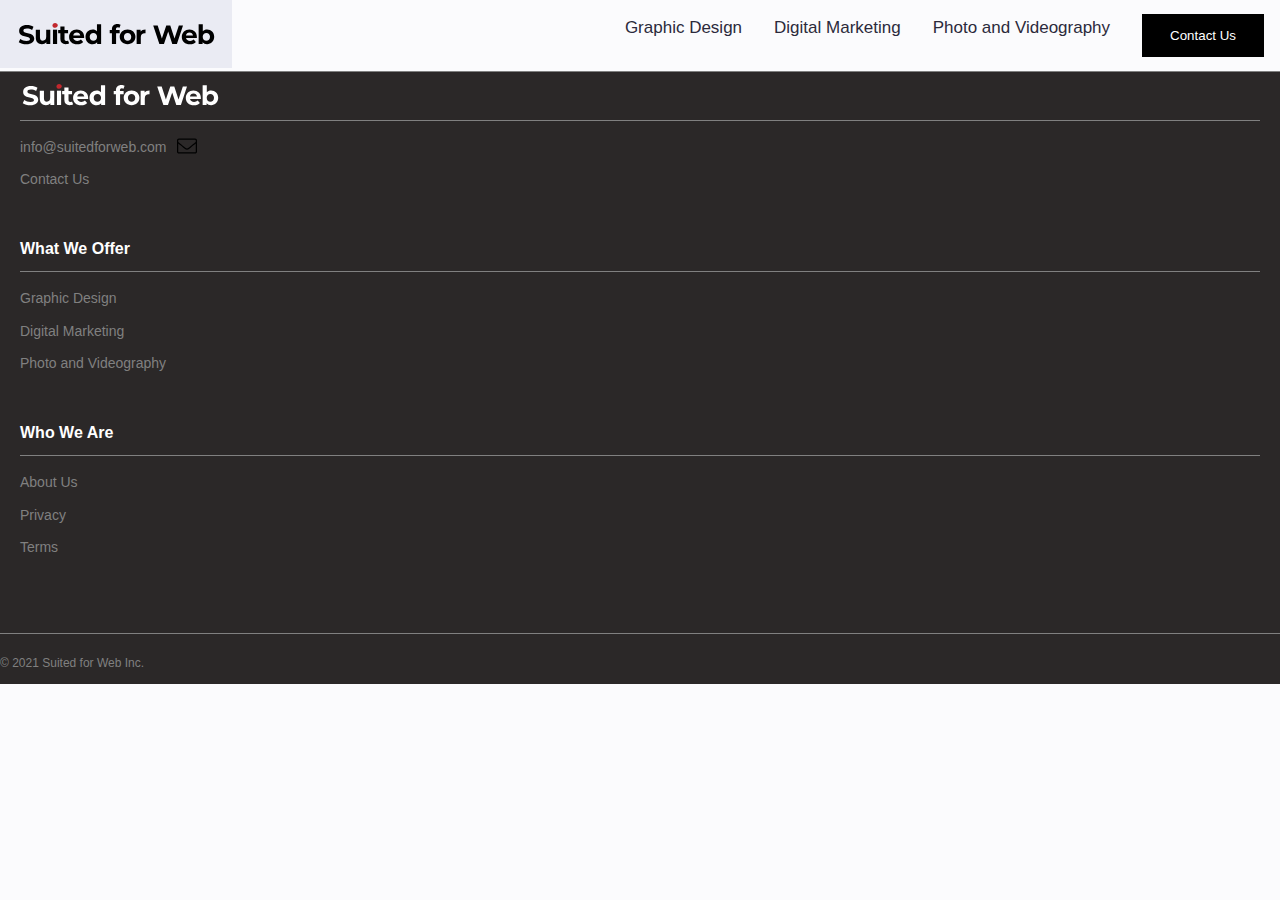
==== creativedesign.html @ 5ec40a5b "major changes - other pages added with just header/footer" ====
<!DOCTYPE html>
<html>
<head>
    <meta charset='utf-8'>
    <meta http-equiv='X-UA-Compatible' content='IE=edge'>
    <title>Creative Design</title>
    <meta name='viewport' content='width=device-width, initial-scale=1'>
    <link rel='stylesheet' type='text/css' media='screen' href='index1.css'>
    <link rel="stylesheet" href="https://cdnjs.cloudflare.com/ajax/libs/font-awesome/4.7.0/css/font-awesome.min.css">
</head>
<body>
    <header>
        <nav>
            <div class="topnav" id="myTopnav">
                <div class="maxsize">
                    <div class="mobile-nav">
                        <figure class="nav-logo">
                            <a href="index.html" class="active flex"><img src="sfw_logo.svg"></a>
                        </figure>
                        <a class="push" href="creativedesign.html">Graphic Design</a>
                        <a href="marketing.html">Digital Marketing</a>
                        <a href="media.html">Photo and Videography</a>
                        <!-- <a href="about.html">About Us</a> -->
                        <a href="mailto:info@suitedforweb.com"><button class="nav-btn">Contact Us</button></a>	
                        <a href="#" class="icon flex" onclick="myFunction()">
                            <i class="fa fa-bars"></i>
                        </a>
                    </div>
                </div>
            </div> 
        </nav> 
    </header>
    <section class="footer-section">
        <div class="footer-container maxsize">
            
            <div class="footer-col">
                <figure class="logo">
                    <img src="sfw_logo_white.svg">
                </figure>
                <!-- <p class="foot-title">SUITED FOR WEB</p> -->
                <div class="footer-contact">
                    <a href="mailto:info@suitedforweb.com"><p>info@suitedforweb.com </p><img src="envelope-light.svg"></a> 
                </div>
                <a href="mailto:info@suitedforweb.com">Contact Us</a> 
            </div>
            
            <div class="footer-col">
                <p class="foot-title">What We Offer</p>
                <div class="foot-items">
                    <a href="creativedesign.html">Graphic Design</a>
                    <a href="marketing.html">Digital Marketing</a>
                    <a href="media.html">Photo and Videography</a>
                </div>
            </div>
            
            <div class="footer-col">
                <p class="foot-title">Who We Are</p>
                <div class="foot-items">
                    <a href="#aboutbookmark">About Us</a>
                    <a href="privacy.html">Privacy</a>
                    <a href="terms.html">Terms</a>
                </div>
            </div>
        </div>    
        <footer>
            <div class="footer-items maxsize">
                <p>&copy 2021 Suited for Web Inc.</p>
            </div>
      </footer>
    </section>
    <script src='nav.js'></script>
</body>
</html>
---- index1.css ----
html {
	font-size: 10px;
	line-height: 1.6;
	width: 100%;
	height: 100%;	
    box-sizing: border-box;
}
/*margin auto 0 removes default css that come with some browsers*/
body {
  background-color: #FBFBFD;
  margin: auto 0;
  color: #2B2A3B;
  font-family: 'Montserrat', sans-serif;
}
h1, h2, h3, h4, p {
	margin: 0;
}

.maxsize {
    max-width: 1280px;
    align-self: center;
    margin: auto;
}

/* ---------------------------------------NAV */
/* NEW NAV SOLVED */
.nav-btn {
    background-color: black;
    color: white;
    border: none;
    padding: 14px 28px;
    width: auto;
}
.topnav {
    background-color: #fbfbfd;
    border-bottom: 1px solid grey;
    overflow: hidden;
    position: fixed;
    width: 100%;
    top: 0; 
}
.topnav a {
    float: left;
    display: block;
    color: #2B2A3B;
    text-align: center;
    padding: 14px 16px;
    text-decoration: none;
    font-size: 17px; 
}
.topnav a:hover {
    background-color: #eaebf3fb;
    color: black;
}
/* .topnav a.active {
  background-color: #051f3a;
  color: white;
} */
.topnav .icon {
    display: none;
  }

.active img {
    height: auto;
    width: 200px;
}


.flex img {
    display: flex;
    align-self: center;
    justify-self: center;
}


.mobile-nav {
display: flex;}

.nav-logo {
    margin: 0;
}
.push {
    margin-left: auto;
}

  /* When the screen is less than 960 pixels wide, hide all links, except for the first one ("Home"). Show the link that contains should open and close the topnav (.icon) */
@media screen and (max-width:  1018px) {
    .topnav a:not(:first-child) {display: none;}
    .topnav a.icon {
      float: right;
      display: block;
    }
  }
  
  /* The "responsive" class is added to the topnav with JavaScript when the user clicks on the icon. This class makes the topnav look good on small screens (display the links vertically instead of horizontally) */
  @media screen and (max-width: 1018px) {
    /* .topnav.responsive {position: relative;} */
    .topnav.responsive a.icon {
      position: absolute;
      right: 0;
      top: 0;
    }
    .topnav.responsive a {
      float: none;
      display: block;
      text-align: left;
    }
    .mobile-nav {
        display: block;
    }
  }

/* -----------------------------------SECTION */

/* -----------------------COVER */
.cover {
    display: block;
    background-color: rgb(43, 40, 40);
    color: white;
    padding: 100px 20px;
    margin-top: 69px;
}
.cover h1 {
    font-size: 40px;
    border-left: 5px solid white;
    padding-left: 20px;  
}

/* ------------------------ROW-1 */

.about {
    padding: 50px 0 50px 20px;
    font-size: 16px;
    background-color: whitesmoke;
}

.about h2 {
    
    font-weight: 900;
    font-size: 24px;
    padding-bottom: 10px;

}

/* ------------------------ROW-2 */

.offer {
    background-color:  rgb(43, 40, 40);
    font-size: 30px;
    font-weight: 600;
    color: #FBFBFD;
    padding: 20px;
    /* text-transform: uppercase; */
}

.offer h3 {
    padding-left: 20px ;
}

/* -------------------------ROW-3 */

.row3 {
    background-color: whitesmoke;
    padding: 50px 0;
}

.row3-container {
    display: grid;
    grid-template-columns: 1fr 2fr;
    grid-template-rows: 1fr;
    /* border: 1px solid gray; */
    background-color: #FBFBFD;
    
}

.row3-design-image {
    grid-column: 2;
    grid-row: 1;
    margin: 0;
}

.row3-design-image img {
    display: block;
    height: auto;
    width: 100%;
}

.row3-text {
    grid-column: 1;
    grid-row: 1;
    align-self: center;
    padding: 0 20px;
}

.title {
    font-size: 30px;
    font-weight: 600;
    padding-bottom: 5px;
}

.subtitle {
    font-size: 16px;
    padding-bottom: 10px;
}

.btn-1 {
    background-color: rgb(43, 40, 40);
    color: white;
    border: none;
    padding: 14px 28px;
    border-radius: 6px;
    font-size: 16px;
}

@media only screen and (min-width: 300px) {
    .row3{
        padding-top: 0;
    }
    .row3-container {
        display: block;
        margin: 10px 20px;
        padding-bottom: 20px;
        border-radius: 6px;
        box-shadow: 0 4px 8px 0 rgba(0,0,0,0.2);  
    }
    
    .row3-design-image img {
        /* box-shadow: 0 4px 8px 0 rgba(0, 0, 0, 0.2); */
        border-radius: 6px 6px 0px 0px;
    }
    /* .first-container {
        margin-top: 10px;
    } */
    .btn-1 {
        width: 100%;
        font-size: 16px;
    }
}
/* ---------------------------------------------FOOTER-SECTION */

.footer-section {
    background-color: rgb(43, 40, 40) ;
    border-top: 5px solid black;
    padding: 50px 0 10px 0;
    
}

.footer-container {
    display: flex;
    justify-content: space-between;
    padding-bottom: 30px;
}
.footer-col a {
    display: block;
    text-decoration: none;
	color: gray;
	font-size: 14px;
    padding: 5px 0;	
}

.foot-title {
    font-size: 16px;
    color: white;
    font-weight: 600;
    padding-bottom: 10px;
    border-bottom: 1px solid gray;
}
.foot-items {padding-top: 10px;}

.footer-contact {padding-top: 10px;}

.footer-contact img {
    width: 20px;
    height: 20px;
    padding-left: 10px;   
}

.footer-contact a {display: inline-flex;}

footer {
    display: block;
	color: gray;
	font-size: 12px;
	background-color: rgb(43, 40, 40) ;
    padding: 20px 0 0px 0;   
}

.footer-items {
    border-top: 1px solid grey;
    padding-top: 20px;
}

.logo {
    margin:0;
    border-bottom: 1px solid gray;

}
.logo img {
    height: auto;
    width: 200px;
}

 
@media only screen and (min-width: 300px) {
    .footer-container {
        display: block;
    }
    .footer-col {
        padding: 20px;
    }
    .footer-contact img {
        display: inline-flex;
    }
}
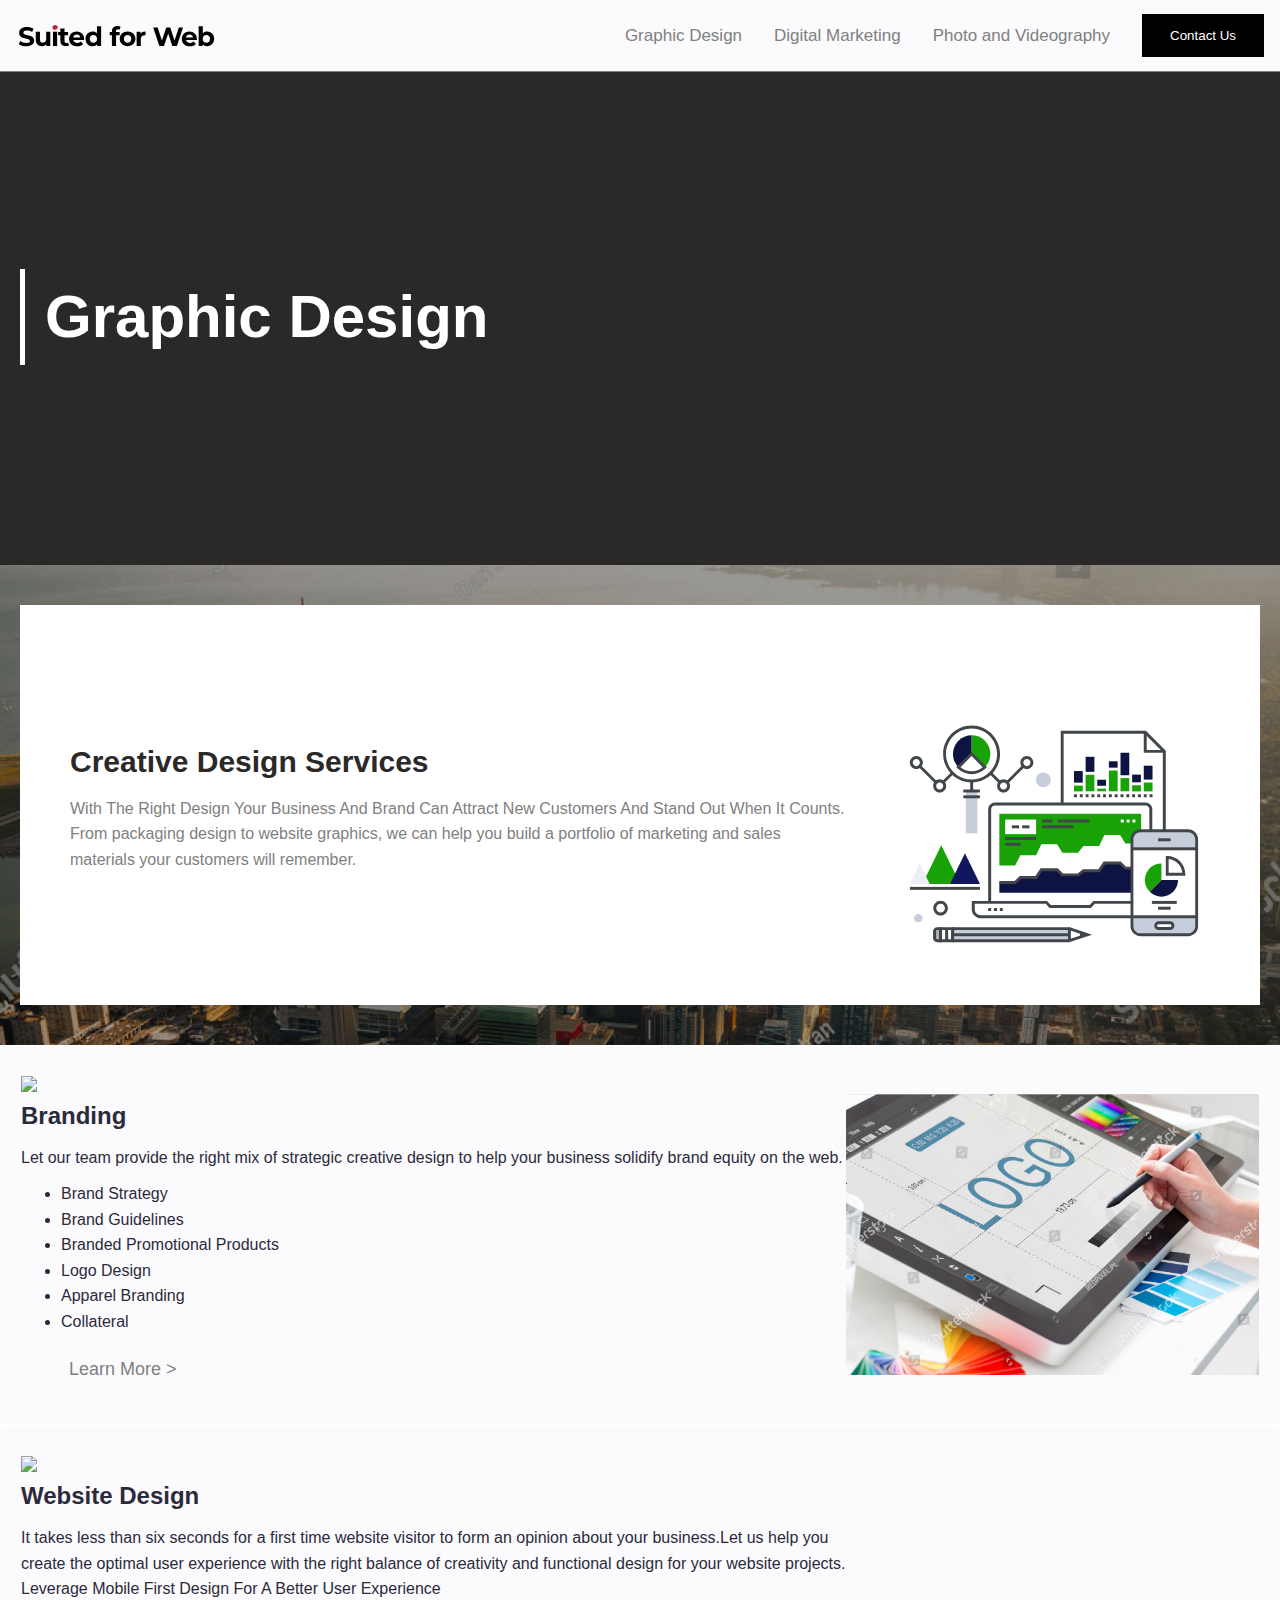
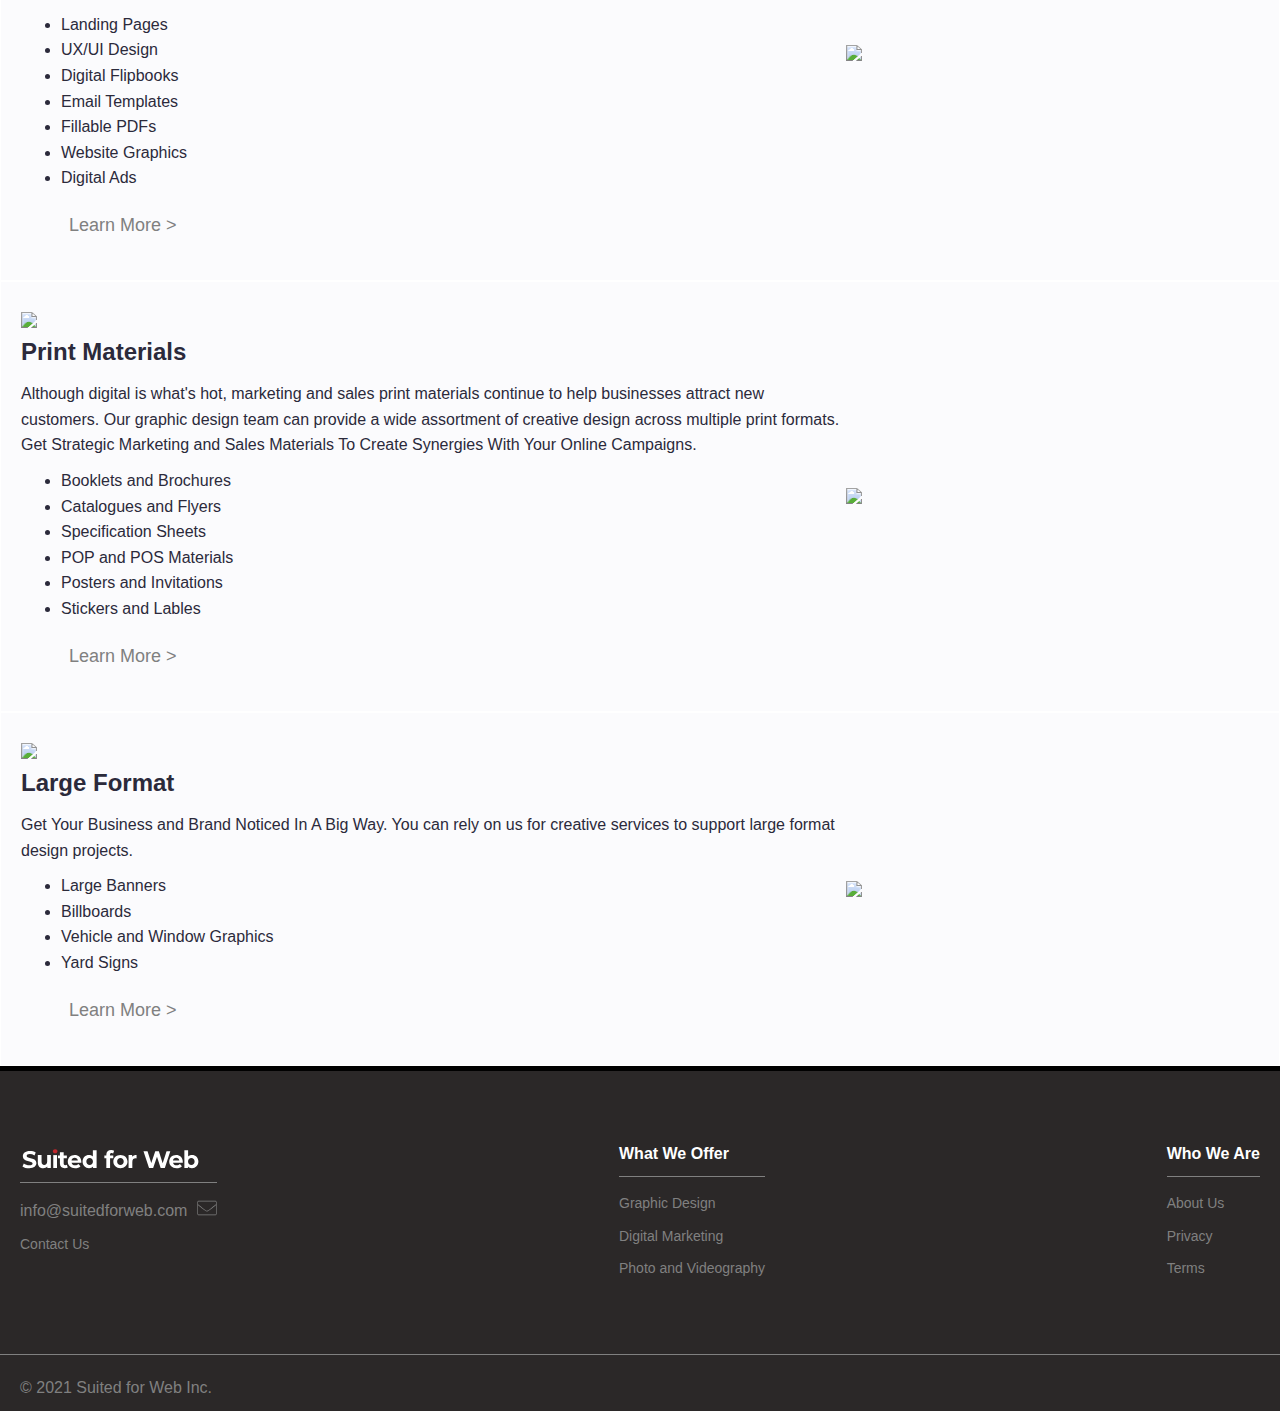
==== commit 732a0b00: "major changes - new pages" ====
--- a/creativedesign.html
+++ b/creativedesign.html
@@ -5,7 +5,7 @@
     <meta http-equiv='X-UA-Compatible' content='IE=edge'>
     <title>Creative Design</title>
     <meta name='viewport' content='width=device-width, initial-scale=1'>
-    <link rel='stylesheet' type='text/css' media='screen' href='index1.css'>
+    <link rel='stylesheet' type='text/css' media='screen' href='main.css'>
     <link rel="stylesheet" href="https://cdnjs.cloudflare.com/ajax/libs/font-awesome/4.7.0/css/font-awesome.min.css">
 </head>
 <body>
@@ -30,6 +30,130 @@
             </div> 
         </nav> 
     </header>
+    <section>
+        <div class="cover">
+            <div class="maxsize">
+                <h1>Graphic Design </h1>
+            </div>
+        </div>
+    </section>
+    <section>   
+        <div id="aboutbookmark"class="about">
+            <div class="about-grid maxsize">
+                <div class="about-text">
+                    <h2>Creative Design Services</h2>
+                    <p>With The Right Design Your Business And Brand Can Attract New Customers And Stand Out When It Counts. From packaging design to website graphics, we can help you build a portfolio of marketing and sales materials your customers will remember.</p>
+                </div>
+                
+                <img class="about-image" src="icons [Converted]_digital analytics.svg">
+            </div>  
+        </div>
+    </section>
+    <section class="product-section">
+        <div class="product-container maxsize">
+            <div class="product-title-group">
+                <figure>
+                    <img src="fingerprint-light (1).svg">
+                </figure>
+                <p>Branding</p>
+            </div>
+            <div class="product-body-group">
+                <p>Let our team provide the right mix of strategic creative design to help your business solidify brand equity on the web. </p>
+                <ul>
+                    <li>Brand Strategy</li>
+                    <li>Brand Guidelines</li>
+                    <li>Branded Promotional Products</li>
+                    <li>Logo Design</li>
+                    <li>Apparel Branding</li>
+                    <li>Collateral</li>
+                </ul> 
+            </div>
+            <div class="btn-move">
+                <button class="btn-1">Learn More ></button>
+            </div> 
+            <figure class="product-image">
+                <img src="designguy.JPG">
+            </figure>
+            
+        </div>
+        <div class="product-container maxsize">
+            <div class="product-title-group">
+                <figure>
+                    <img src="phone-laptop-light (1).svg">
+                </figure>
+                <p>Website Design</p> 
+            </div>
+            <div class="product-body-group">
+                <p>It takes less than six seconds for a first time website visitor to form an opinion about your business.Let us help you create the optimal user experience with the right balance of creativity and functional design for your website projects. Leverage Mobile First Design For A Better User Experience</p>   
+                <ul>
+                    <li>Landing Pages</li>
+                    <li>UX/UI Design</li>
+                    <li>Digital Flipbooks</li>
+                    <li>Email Templates</li>
+                    <li>Fillable PDFs</li>
+                    <li>Website Graphics</li>
+                    <li>Digital Ads</li>				
+                </ul> 
+            </div>
+            <div class="btn-move">
+                <button class="btn-1">Learn More ></button>
+            </div> 
+            <figure class="product-image">
+                <img src="web-design.JPG">
+                <!-- https://www.shutterstock.com/image-photo/responsive-web-design-on-mobile-devices-299559932 -->
+            </figure>
+        </div>
+        <div class="product-container maxsize">
+            <div class="product-title-group">
+                <figure>
+                    <img src="layer-plus-light (1).svg">
+                </figure>
+                <p>Print Materials</p> 
+            </div>
+            <div class="product-body-group">
+                <p>Although digital is what's hot, marketing and sales print materials continue to help businesses attract new customers. Our graphic design team can provide a wide assortment of creative design across multiple print formats. Get Strategic Marketing and Sales Materials To Create Synergies With Your Online Campaigns.</p>
+                <ul>
+                    <li>Booklets and Brochures</li>
+                    <li>Catalogues and Flyers</li>
+                    <li>Specification Sheets</li>
+                    <li>POP and POS Materials</li>
+                    <li>Posters and Invitations</li>
+                    <li>Stickers and Lables</li>
+                </ul> 
+            </div>
+            <div class="btn-move">
+                <button class="btn-1">Learn More ></button>
+            </div> 
+            <figure class="product-image">
+                <img src="print.JPG">
+                <!-- https://www.shutterstock.com/image-photo/stack-open-colorful-magazines-information-302843033 -->
+            </figure>
+        </div>
+        <div class="product-container maxsize">
+            <div class="product-title-group">
+                <figure>
+                    <img src="phone-laptop-light (1).svg">
+                </figure>
+                <p>Large Format</p> 
+            </div>
+            <div class="product-body-group">
+                <p>Get Your Business and Brand Noticed In A Big Way. You can rely on us for creative services to support large format design projects.</p>
+                <ul>
+                    <li>Large Banners</li>
+                    <li>Billboards</li>
+                    <li>Vehicle and Window Graphics</li>
+                    <li>Yard Signs</li>
+                </ul>
+            </div>
+            <div class="btn-move">
+                <button class="btn-1">Learn More ></button>
+            </div> 
+            <figure class="product-image">
+                <img src="large-format.JPG">
+                <!-- https://www.shutterstock.com/image-photo/new-york-cityusa-may-24-2019-1445263616 -->
+            </figure>
+        </div>
+    </section>
     <section class="footer-section">
         <div class="footer-container maxsize">
             
--- a/main.css
+++ b/main.css
@@ -0,0 +1,436 @@
+html {
+	font-size: 10px;
+	line-height: 1.6;
+	width: 100%;
+	height: 100%;	
+    box-sizing: border-box;
+}
+/*margin auto 0 removes default css that come with some browsers*/
+body {
+  background-color: #FBFBFD;
+  margin: auto 0;
+  color: #2B2A3B;
+  font-family: 'Montserrat', sans-serif;
+}
+h1, h2, h3, h4, p, figure {
+	margin: 0;
+}
+
+.maxsize {
+    max-width: 1400px;
+    align-self: center;
+    margin: auto;
+}
+/* ---------------------------------------NAV */
+/* NEW NAV SOLVED */
+.nav-btn {
+    background-color: black;
+    color: white;
+    border: none;
+    padding: 14px 28px;
+    width: auto;
+}
+.topnav {
+    background-color: #fbfbfd;
+    border-bottom: 1px solid grey;
+    overflow: hidden;
+    position: fixed;
+    width: 100%;
+    top: 0;
+    z-index: 1;
+}
+.topnav a {
+    float: left;
+    display: block;
+    color: gray;
+    text-align: center;
+    padding: 14px 16px;
+    text-decoration: none;
+    font-size: 17px; 
+}
+.topnav a:hover {
+    background-color: #eaebf3fb;
+    color: black;
+}
+/* .topnav a.active {
+  background-color: #051f3a;
+  color: white;
+} */
+.topnav .icon {
+    display: none;
+  }
+
+.active img {
+    height: auto;
+    width: 200px;
+}
+
+
+.flex img {
+    display: flex;
+    align-self: center;
+    justify-self: center;
+}
+
+.mobile-nav {
+    display: flex;
+    align-items: center; 
+}
+
+.nav-logo {
+    margin: 0;
+}
+.push {
+    margin-left: auto;
+}
+
+
+  /* When the screen is less than 960 pixels wide, hide all links, except for the first one ("Home"). Show the link that contains should open and close the topnav (.icon) */
+@media screen and (max-width:  1018px) {
+    .topnav a:not(:first-child) {display: none;}
+    .topnav a.icon {
+      float: right;
+      display: block;
+    }
+  }
+  
+  /* The "responsive" class is added to the topnav with JavaScript when the user clicks on the icon. This class makes the topnav look good on small screens (display the links vertically instead of horizontally) */
+  @media screen and (max-width: 1018px) {
+    /* .topnav.responsive {position: relative;} */
+    .topnav.responsive a.icon {
+      position: absolute;
+      right: 0;
+      top: 0;
+    }
+    .topnav.responsive a {
+      float: none;
+      display: block;
+      text-align: left;
+    }
+    .mobile-nav {
+        display: block;
+    }
+  }
+
+/* -----------------------------------SECTION */
+
+/* -----------------------COVER */
+.cover {
+    display: block;
+    background-color: rgb(43, 40, 40);
+    color: white;
+    padding: 100px 20px;
+    margin-top: 69px; 
+}
+.cover h1 {
+    font-size: 40px;
+    border-left: 5px solid white;
+    padding-left: 20px;  
+}
+/* ------------------------ROW-1 */
+/* ------------------------ROW-1 */
+.about {
+    padding: 20px;
+    font-size: 16px;
+    background-color: #FBFBFD;
+    color: gray; 
+    
+}
+.about h2 {
+    font-weight: 900;
+    font-size: 24px;
+    padding-bottom: 10px;
+    color: rgb(43, 40, 40);
+}
+.about-grid {
+    display: flex;
+    background-color: #FBFBFD;  
+}
+.about-image {
+    display: none;
+}
+/* -------------------------MQ Test - Size 2 */
+@media only screen and (min-width: 335px) {
+    .about {
+        padding: 40px 20px;
+    }
+} 
+/* ----------------------------------------------------Product Section */
+.product-section {
+    background-color: gray;   
+}
+.product-container {
+    display: block;
+    padding: 30px 20px;
+    border: 1px solid white;
+    background-color: #FBFBFD;
+    
+}
+.product-title-group img {
+    height: auto;
+    width: 60px;
+}
+.product-image {
+    display: none;
+}
+.product-image img {
+    height: auto;
+    width: 100%;
+    align-items: center;
+}
+.product-title-group p {
+    font-size: 24px;
+    font-weight: 800;
+    padding-bottom: 10px;
+}
+.product-body-group li, p {
+    font-size: 16px;
+}
+
+
+
+/*  */
+
+/* -------------------------MQ Test - Size 2 */
+@media only screen and (min-width: 335px) {
+    .about {
+        padding: 40px 20px;
+    }
+}   
+
+/*Small devices (portrait tablets and large phones, 600px and up) */
+
+/* ------------------------ROW-2 */
+.offer {
+    background-color:  rgb(43, 40, 40);
+    border-top: 5px solid black;
+    border-bottom: 5px solid black;
+    font-size: 30px;
+    font-weight: 600;
+    color: white;
+    padding: 20px;
+    /* text-transform: uppercase; */
+}
+
+.offer-sub p {
+    font-size: 20px;
+    color: gray;
+}
+
+/* -------------------------ROW-3 */
+
+.btn-1 {
+    background-color: rgb(43, 40, 40);
+    color: white;
+    border: none;
+    padding: 14px 28px;
+    border-radius: 3px;
+    font-size: 16px;
+    width: 100%;
+}
+.btn-move {
+    margin: 0 20px;
+}
+
+/* TEST Large devices (laptops/desktops, 992px and up) -photo and video image breaking it's container */
+@media only screen and (min-width: 800px) {
+    /* -----------------------COVER */
+    .cover {padding: 200px 20px;}
+    .cover h1 {
+        font-size: 60px;
+        border-left: 5px solid white;
+        padding-left: 20px;  
+    }
+    /* ------------------------ROW-1 */
+   /* ------------------------ROW-1 */
+   .about {
+    background-image: url("about us.jpg");
+    background-repeat: no-repeat;
+    background-size: cover;
+   
+    }
+    .about-grid {
+        display: grid;
+        grid-template-columns: 2fr 1fr;
+        grid-template-rows: auto;
+        background-color: white;
+        
+        padding: 50px 0;
+        
+    }
+    .about-text {
+        grid-column: 1;
+        grid-row: 1;
+        margin-left: 50px;
+        align-self: center;
+    }
+    .about-image {
+        display: block;
+        grid-column: 2;
+        grid-row: 1;
+        margin-right: 20px;
+    }
+    .about-grid img {
+        height: 300px;
+        width: 100%; 
+    }
+    .about {font-size: 18px;}
+    .about h2 {font-size: 30px;}
+    
+    /* ------------------------ROW-2 */
+    .product-container {
+        display: grid;
+        grid-template-columns: 2fr 1fr;
+        grid-template-rows: auto auto auto;
+    }
+    .product-title-group {
+        grid-column: 1;
+        grid-row: 1;
+        
+    }
+    .product-body-group {
+        grid-column: 1;
+        grid-row: 2;   
+    }
+    .product-image {
+        display: flex;
+        grid-column: 2;
+        grid-row: 1/4;
+        align-self: center;
+    }
+    .btn-move {
+        grid-column: 1;
+        grid-row: 3;
+    }
+
+    /*  */
+    .offer {
+        font-size: 50px;
+        padding: 30px 20px;
+    }
+    .offer-sub p {font-size: 24px;}
+    .row3{ padding: 10px 0;}
+    .row3-container {
+        display: grid;
+        grid-template-columns: 1fr 2fr;
+        grid-template-rows: auto auto;
+        margin: 20px auto;
+        padding: 0;
+        /* border: 1px solid gray; */
+        border-radius: 0;
+        box-shadow: none;
+    }
+    .row3-design-image {
+        grid-column: 2;
+        grid-row: 1/3;   
+    }
+    .row3-design-image img {
+        height: auto;
+        width: 100%;
+        border-radius: 0;
+        transition: 0.2s;
+    }
+    .row3-design-image img:hover {
+        opacity: 0.7;
+        width: 102%;
+    }  
+    .row3-text {
+        grid-column: 1;
+        grid-row: 1;
+        /* align-self: center;  */
+        background-color: #FBFBFD;
+        padding: 20px;
+        margin: 20px;  
+    }
+    .title {font-size: 40px;}
+    .subtitle {font-size: 18px;}
+    
+    .btn-1 {
+        background-color: #FBFBFD;
+        color: gray;
+        font-size: 18px;
+        width: auto;
+        transition: 0.2s;
+    }
+   
+  
+    .btn-move button:hover {
+        font-size: 20px;
+        color: rgb(43, 40, 40);
+    }
+}
+/* ---------------------------------------------FOOTER-SECTION */
+
+.footer-section {
+    background-color: rgb(43, 40, 40) ;
+    border-top: 5px solid black;
+    padding: 50px 0 10px 0; 
+}
+.footer-container {
+    display: block;
+    padding-bottom: 30px;
+}
+.footer-col {
+    padding: 20px;
+}
+.footer-col a {
+    display: block;
+    text-decoration: none;
+	color: gray;
+	font-size: 14px;
+    padding: 5px 0;	
+}
+.logo {
+    margin: 0;
+    border-bottom: 1px solid gray;
+}
+.logo img {
+    height: auto;
+    width: 180px;
+}
+.footer-contact {padding-top: 10px;}
+.footer-contact a {display: inline-flex;}
+.footer-contact img {
+    width: 20px;
+    height: 20px;
+    padding-left: 10px;
+    display: inline-flex;  
+}
+.foot-title {
+    font-size: 16px;
+    color: white;
+    font-weight: 600;
+    padding-bottom: 10px;
+    border-bottom: 1px solid gray;
+}
+.foot-items {padding-top: 10px;}
+footer {
+    display: block;
+	color: gray;
+	font-size: 12px;
+	background-color: rgb(43, 40, 40) ;
+    padding: 20px 0 0 0;   
+}
+.footer-items {
+    border-top: 1px solid grey;
+    padding-top: 20px;
+}
+.footer-items p {
+    padding-left: 20px ;
+}
+
+
+
+ 
+@media only screen and (min-width: 800px) {
+    .footer-container {
+        display: flex;
+        justify-content: space-between;
+    }
+    
+    /* .footer-contact img {
+        display: inline-flex;
+    } */
+}
+
+
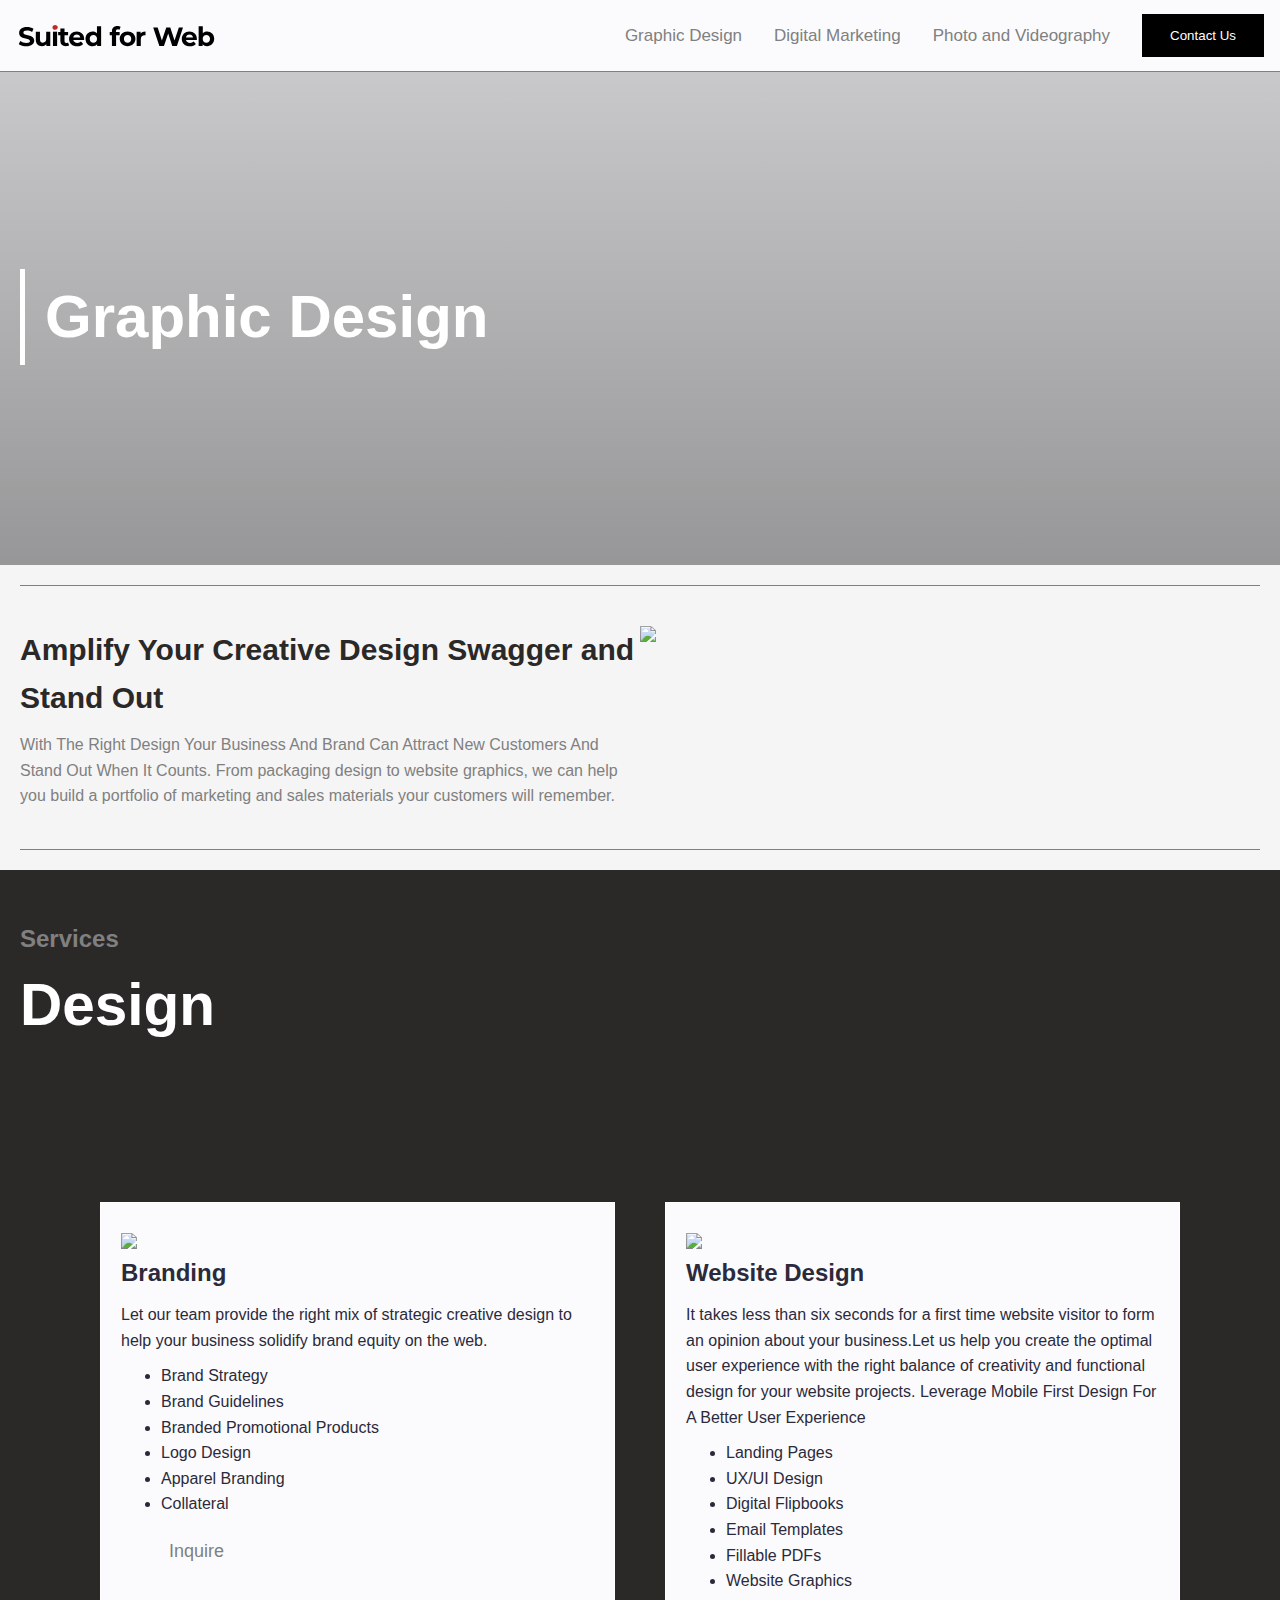
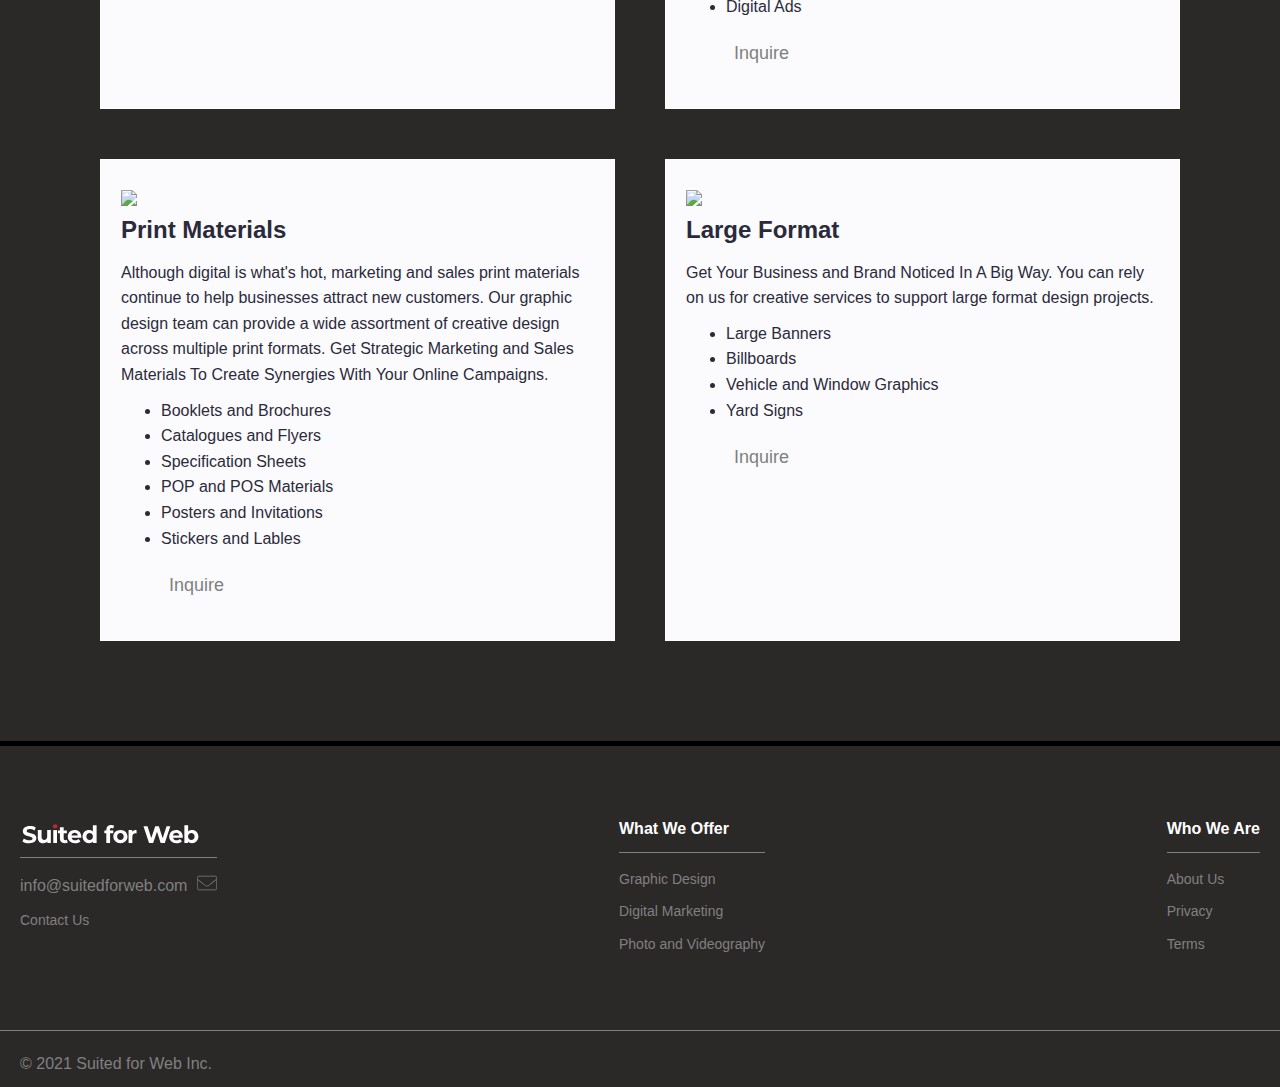
==== commit a1f55694: "major changes" ====
--- a/creativedesign.html
+++ b/creativedesign.html
@@ -5,7 +5,7 @@
     <meta http-equiv='X-UA-Compatible' content='IE=edge'>
     <title>Creative Design</title>
     <meta name='viewport' content='width=device-width, initial-scale=1'>
-    <link rel='stylesheet' type='text/css' media='screen' href='main.css'>
+    <link rel='stylesheet' type='text/css' media='screen' href='creativedesign.css'>
     <link rel="stylesheet" href="https://cdnjs.cloudflare.com/ajax/libs/font-awesome/4.7.0/css/font-awesome.min.css">
 </head>
 <body>
@@ -41,119 +41,115 @@
         <div id="aboutbookmark"class="about">
             <div class="about-grid maxsize">
                 <div class="about-text">
-                    <h2>Creative Design Services</h2>
+                    <h2>Amplify Your Creative Design Swagger and Stand Out</h2>
                     <p>With The Right Design Your Business And Brand Can Attract New Customers And Stand Out When It Counts. From packaging design to website graphics, we can help you build a portfolio of marketing and sales materials your customers will remember.</p>
                 </div>
                 
-                <img class="about-image" src="icons [Converted]_digital analytics.svg">
+                <img class="about-image" src="yellowmag.jpg">
             </div>  
         </div>
     </section>
-    <section class="product-section">
-        <div class="product-container maxsize">
-            <div class="product-title-group">
-                <figure>
-                    <img src="fingerprint-light (1).svg">
-                </figure>
-                <p>Branding</p>
+    <section class="offer">
+        <div class="maxsize">      
+            <div class="offer-sub">
+                <p>Services</p>
             </div>
-            <div class="product-body-group">
-                <p>Let our team provide the right mix of strategic creative design to help your business solidify brand equity on the web. </p>
-                <ul>
-                    <li>Brand Strategy</li>
-                    <li>Brand Guidelines</li>
-                    <li>Branded Promotional Products</li>
-                    <li>Logo Design</li>
-                    <li>Apparel Branding</li>
-                    <li>Collateral</li>
-                </ul> 
-            </div>
-            <div class="btn-move">
-                <button class="btn-1">Learn More ></button>
-            </div> 
-            <figure class="product-image">
-                <img src="designguy.JPG">
-            </figure>
-            
-        </div>
-        <div class="product-container maxsize">
-            <div class="product-title-group">
-                <figure>
-                    <img src="phone-laptop-light (1).svg">
-                </figure>
-                <p>Website Design</p> 
-            </div>
-            <div class="product-body-group">
-                <p>It takes less than six seconds for a first time website visitor to form an opinion about your business.Let us help you create the optimal user experience with the right balance of creativity and functional design for your website projects. Leverage Mobile First Design For A Better User Experience</p>   
-                <ul>
-                    <li>Landing Pages</li>
-                    <li>UX/UI Design</li>
-                    <li>Digital Flipbooks</li>
-                    <li>Email Templates</li>
-                    <li>Fillable PDFs</li>
-                    <li>Website Graphics</li>
-                    <li>Digital Ads</li>				
-                </ul> 
-            </div>
-            <div class="btn-move">
-                <button class="btn-1">Learn More ></button>
-            </div> 
-            <figure class="product-image">
-                <img src="web-design.JPG">
-                <!-- https://www.shutterstock.com/image-photo/responsive-web-design-on-mobile-devices-299559932 -->
-            </figure>
-        </div>
-        <div class="product-container maxsize">
-            <div class="product-title-group">
-                <figure>
-                    <img src="layer-plus-light (1).svg">
-                </figure>
-                <p>Print Materials</p> 
-            </div>
-            <div class="product-body-group">
-                <p>Although digital is what's hot, marketing and sales print materials continue to help businesses attract new customers. Our graphic design team can provide a wide assortment of creative design across multiple print formats. Get Strategic Marketing and Sales Materials To Create Synergies With Your Online Campaigns.</p>
-                <ul>
-                    <li>Booklets and Brochures</li>
-                    <li>Catalogues and Flyers</li>
-                    <li>Specification Sheets</li>
-                    <li>POP and POS Materials</li>
-                    <li>Posters and Invitations</li>
-                    <li>Stickers and Lables</li>
-                </ul> 
-            </div>
-            <div class="btn-move">
-                <button class="btn-1">Learn More ></button>
-            </div> 
-            <figure class="product-image">
-                <img src="print.JPG">
-                <!-- https://www.shutterstock.com/image-photo/stack-open-colorful-magazines-information-302843033 -->
-            </figure>
-        </div>
-        <div class="product-container maxsize">
-            <div class="product-title-group">
-                <figure>
-                    <img src="phone-laptop-light (1).svg">
-                </figure>
-                <p>Large Format</p> 
-            </div>
-            <div class="product-body-group">
-                <p>Get Your Business and Brand Noticed In A Big Way. You can rely on us for creative services to support large format design projects.</p>
-                <ul>
-                    <li>Large Banners</li>
-                    <li>Billboards</li>
-                    <li>Vehicle and Window Graphics</li>
-                    <li>Yard Signs</li>
-                </ul>
-            </div>
-            <div class="btn-move">
-                <button class="btn-1">Learn More ></button>
-            </div> 
-            <figure class="product-image">
-                <img src="large-format.JPG">
-                <!-- https://www.shutterstock.com/image-photo/new-york-cityusa-may-24-2019-1445263616 -->
-            </figure>
+            <h3>Design</h3>
         </div>
     </section>
+    <section class="product-area" >
+        <section class="product-section maxsize">
+            <div class="product-container  section-grid-item-1">
+                <div class="product-title-group">
+                    <figure>
+                        <img src="fingerprint-light (1).svg">
+                    </figure>
+                    <p>Branding</p>
+                </div>
+                <div class="product-body-group">
+                    <p>Let our team provide the right mix of strategic creative design to help your business solidify brand equity on the web. </p>
+                    <ul>
+                        <li>Brand Strategy</li>
+                        <li>Brand Guidelines</li>
+                        <li>Branded Promotional Products</li>
+                        <li>Logo Design</li>
+                        <li>Apparel Branding</li>
+                        <li>Collateral</li>
+                    </ul> 
+                </div>
+                <div class="btn-move">
+                    <button class="btn-1">Inquire</button>
+                </div>
+            </div>
+            <div class="product-container  section-grid-item-2">
+                <div class="product-title-group">
+                    <figure>
+                        <img src="phone-laptop-light (1).svg">
+                    </figure>
+                    <p>Website Design</p> 
+                </div>
+                <div class="product-body-group">
+                    <p>It takes less than six seconds for a first time website visitor to form an opinion about your business.Let us help you create the optimal user experience with the right balance of creativity and functional design for your website projects. Leverage Mobile First Design For A Better User Experience</p>   
+                    <ul>
+                        <li>Landing Pages</li>
+                        <li>UX/UI Design</li>
+                        <li>Digital Flipbooks</li>
+                        <li>Email Templates</li>
+                        <li>Fillable PDFs</li>
+                        <li>Website Graphics</li>
+                        <li>Digital Ads</li>				
+                    </ul> 
+                </div>
+                <div class="btn-move">
+                    <button class="btn-1">Inquire</button>
+                </div> 
+            </div>
+            <div class="product-container  section-grid-item-3">
+                <div class="product-title-group">
+                    <figure>
+                        <img src="layer-plus-light (1).svg">
+                    </figure>
+                    <p>Print Materials</p> 
+                </div>
+                <div class="product-body-group">
+                    <p>Although digital is what's hot, marketing and sales print materials continue to help businesses attract new customers. Our graphic design team can provide a wide assortment of creative design across multiple print formats. Get Strategic Marketing and Sales Materials To Create Synergies With Your Online Campaigns.</p>
+                    <ul>
+                        <li>Booklets and Brochures</li>
+                        <li>Catalogues and Flyers</li>
+                        <li>Specification Sheets</li>
+                        <li>POP and POS Materials</li>
+                        <li>Posters and Invitations</li>
+                        <li>Stickers and Lables</li>
+                    </ul> 
+                </div>
+                <div class="btn-move">
+                    <button class="btn-1">Inquire</button>
+                </div> 
+            </div>
+            <div class="product-container section-grid-item-4 ">
+                <div class="product-title-group">
+                    <figure>
+                        <img src="phone-laptop-light (1).svg">
+                    </figure>
+                    <p>Large Format</p> 
+                </div>
+                <div class="product-body-group">
+                    <p>Get Your Business and Brand Noticed In A Big Way. You can rely on us for creative services to support large format design projects.</p>
+                    <ul>
+                        <li>Large Banners</li>
+                        <li>Billboards</li>
+                        <li>Vehicle and Window Graphics</li>
+                        <li>Yard Signs</li>
+                    </ul>
+                </div>
+                <div class="btn-move">
+                    <button class="btn-1">Inquire</button>
+                </div> 
+            </div>
+            
+        </section>
+    </section>
+
     <section class="footer-section">
         <div class="footer-container maxsize">
             
--- a/creativedesign.css
+++ b/creativedesign.css
@@ -0,0 +1,380 @@
+html {
+	font-size: 10px;
+	line-height: 1.6;
+	width: 100%;
+	height: 100%;	
+    box-sizing: border-box;
+}
+/*margin auto 0 removes default css that come with some browsers*/
+body {
+  background-color: #FBFBFD;
+  margin: auto 0;
+  color: #2B2A3B;
+  font-family: 'Montserrat', sans-serif;
+}
+h1, h2, h3, h4, p, figure {
+	margin: 0;
+}
+
+.maxsize {
+    max-width: 1400px;
+    align-self: center;
+    margin: auto;
+}
+/* ---------------------------------------NAV */
+/* NEW NAV SOLVED */
+.nav-btn {
+    background-color: black;
+    color: white;
+    border: none;
+    padding: 14px 28px;
+    width: auto;
+}
+.topnav {
+    background-color: #fbfbfd;
+    border-bottom: 1px solid grey;
+    overflow: hidden;
+    position: fixed;
+    width: 100%;
+    top: 0;
+    z-index: 1;
+}
+.topnav a {
+    float: left;
+    display: block;
+    color: gray;
+    text-align: center;
+    padding: 14px 16px;
+    text-decoration: none;
+    font-size: 17px; 
+}
+.topnav a:hover {
+    background-color: #eaebf3fb;
+    color: black;
+}
+/* .topnav a.active {
+  background-color: #051f3a;
+  color: white;
+} */
+.topnav .icon {
+    display: none;
+  }
+
+.active img {
+    height: auto;
+    width: 200px;
+}
+.flex img {
+    display: flex;
+    align-self: center;
+    justify-self: center;
+}
+.mobile-nav {
+    display: flex;
+    align-items: center; 
+}
+.nav-logo {
+    margin: 0;
+}
+.push {
+    margin-left: auto;
+}
+  /* When the screen is less than 960 pixels wide, hide all links, except for the first one ("Home"). Show the link that contains should open and close the topnav (.icon) */
+@media screen and (max-width:  1018px) {
+    .topnav a:not(:first-child) {display: none;}
+    .topnav a.icon {
+      float: right;
+      display: block;
+    }
+  } 
+  /* The "responsive" class is added to the topnav with JavaScript when the user clicks on the icon. This class makes the topnav look good on small screens (display the links vertically instead of horizontally) */
+  @media screen and (max-width: 1018px) {
+    /* .topnav.responsive {position: relative;} */
+    .topnav.responsive a.icon {
+      position: absolute;
+      right: 0;
+      top: 0;
+    }
+    .topnav.responsive a {
+      float: none;
+      display: block;
+      text-align: left;
+    }
+    .mobile-nav {
+        display: block;
+    }
+  }
+
+/* -----------------------------------SECTION */
+
+/* -----------------------COVER */
+.cover {
+    display: block;
+    color: white;
+    padding: 150px 20px;
+    margin-top: 69px; 
+    background-image: linear-gradient(rgba(0, 0, 0, 0.2), rgba(0, 0, 0, 0.4)), url("splash.jpg");
+    background-repeat: no-repeat;
+    background-size: cover;
+    background-position: center;
+}
+.cover h1 {
+    font-size: 40px;
+    border-left: 5px solid white;
+    padding-left: 20px;  
+}
+
+/* ------------------------ROW-1 */
+.about {
+    padding: 20px;
+    font-size: 16px;
+    color: gray;
+    background-color: whitesmoke; 
+}
+.about h2 {
+    font-weight: 900;
+    font-size: 24px;
+    padding-bottom: 10px;
+    color: rgb(43, 40, 40);
+}
+.about-grid {
+    display: flex;
+    padding: 40px 0; 
+    border-top: 1px solid gray;
+    border-bottom: 1px solid gray;
+     
+}
+.about-image {
+    display: none;
+}
+
+/* offer */
+.offer {
+    background-color:  rgb(43, 40, 40);
+    background-image: url("Abstract\ Background\ V2_4.svg");
+    background-repeat: no-repeat;
+    background-size: cover;
+    font-size: 30px;
+    font-weight: 600;
+    color: white;
+    padding: 40px 20px;
+    /* text-transform: uppercase; */
+}
+.offer-sub p {
+    font-size: 20px;
+    color: gray;
+}
+
+
+/* ----------------------------------------------------Product Section */
+.product-section {
+    background-color: whitesmoke;   
+}
+.product-container {
+    display: block;
+    padding: 30px 20px;
+    border: 1px solid white;
+    background-color: #FBFBFD;
+}
+.product-title-group img {
+    height: auto;
+    width: 60px;
+}
+.product-image {
+    display: none;
+}
+.product-image img {
+    height: auto;
+    width: 100%;
+    align-items: center;
+}
+.product-title-group p {
+    font-size: 24px;
+    font-weight: 800;
+    padding-bottom: 10px;
+}
+.product-body-group li, p {
+    font-size: 16px;
+}
+
+.back-swap {
+    background-color: #eaebf3fb;
+}
+
+
+
+/* ------------------------ROW-2 */
+
+/* -------------------------ROW-3 */
+.btn-1 {
+    background-color: rgb(43, 40, 40);
+    color: white;
+    border: none;
+    padding: 14px 28px;
+    border-radius: 3px;
+    font-size: 16px;
+    width: 100%;
+}
+.btn-move {
+    margin: 0 20px;
+}
+
+/* TEST Large devices (laptops/desktops, 992px and up) -photo and video image breaking it's container */
+@media only screen and (min-width: 800px) {
+    /* -----------------------COVER */
+    .cover {padding: 200px 20px;}
+    .cover h1 {
+        font-size: 60px;
+        border-left: 5px solid white;
+        padding-left: 20px;  
+    }
+    /* ------------------------ROW-1 */
+   /* ------------------------ROW-1 */
+   /* .about {
+    background-image: url("about us.jpg");
+    background-repeat: no-repeat;
+    background-size: cover;
+    } */
+    .about-grid {
+        display: grid;
+        grid-template-columns: 1fr 1fr;
+        grid-template-rows: auto;
+        /* background-color: white; */
+        
+        /* padding: 50px 0; */
+        
+    }
+    .about-text {
+        grid-column: 1;
+        grid-row: 1;
+        /* margin-left: 50px; */
+        align-self: center;
+    }
+    .about-image {
+        display: block;
+        grid-column: 2;
+        grid-row: 1;
+        /* margin-right: 20px; */
+    }
+    .about-grid img {
+        height: auto;
+        width: 100%; 
+    }
+    .about {font-size: 18px;}
+    .about h2 {font-size: 30px;}
+
+    /* Offer */
+    .offer {
+        font-size: 50px;
+        padding: 50px 20px;
+    }
+    .offer-sub p {font-size: 24px;}
+
+    /* ------------------------ROW-2 */
+    .product-area {
+        background-color: #fbfbfb;
+    }
+    .product-section {
+        display: grid;
+        grid-template-columns: repeat(auto-fill, minmax(500px, 1fr));
+        gap: 50px;
+        background-color: rgb(43, 40, 40);
+        padding: 100px;
+    }
+    .product-container {
+        display: flex;
+        flex-wrap: wrap;
+        align-content: flex-start;
+        
+    }
+    .product-title-group {
+        display: block;
+    }
+   
+    .btn-1 {
+        background-color: #FBFBFD;
+        color: gray;
+        font-size: 18px;
+        width: auto;
+        transition: 0.2s;
+    }
+    .btn-move button:hover {
+        font-size: 20px;
+        color: rgb(43, 40, 40);
+    }
+}
+/* ---------------------------------------------FOOTER-SECTION */
+
+.footer-section {
+    background-color: rgb(43, 40, 40) ;
+    border-top: 5px solid black;
+    padding: 50px 0 10px 0; 
+}
+.footer-container {
+    display: block;
+    padding-bottom: 30px;
+}
+.footer-col {
+    padding: 20px;
+}
+.footer-col a {
+    display: block;
+    text-decoration: none;
+	color: gray;
+	font-size: 14px;
+    padding: 5px 0;	
+}
+.logo {
+    margin: 0;
+    border-bottom: 1px solid gray;
+}
+.logo img {
+    height: auto;
+    width: 180px;
+}
+.footer-contact {padding-top: 10px;}
+.footer-contact a {display: inline-flex;}
+.footer-contact img {
+    width: 20px;
+    height: 20px;
+    padding-left: 10px;
+    display: inline-flex;  
+}
+.foot-title {
+    font-size: 16px;
+    color: white;
+    font-weight: 600;
+    padding-bottom: 10px;
+    border-bottom: 1px solid gray;
+}
+.foot-items {padding-top: 10px;}
+footer {
+    display: block;
+	color: gray;
+	font-size: 12px;
+	background-color: rgb(43, 40, 40) ;
+    padding: 20px 0 0 0;   
+}
+.footer-items {
+    border-top: 1px solid grey;
+    padding-top: 20px;
+}
+.footer-items p {
+    padding-left: 20px ;
+}
+
+
+
+ 
+@media only screen and (min-width: 800px) {
+    .footer-container {
+        display: flex;
+        justify-content: space-between;
+    }
+    
+    /* .footer-contact img {
+        display: inline-flex;
+    } */
+}
+
+
